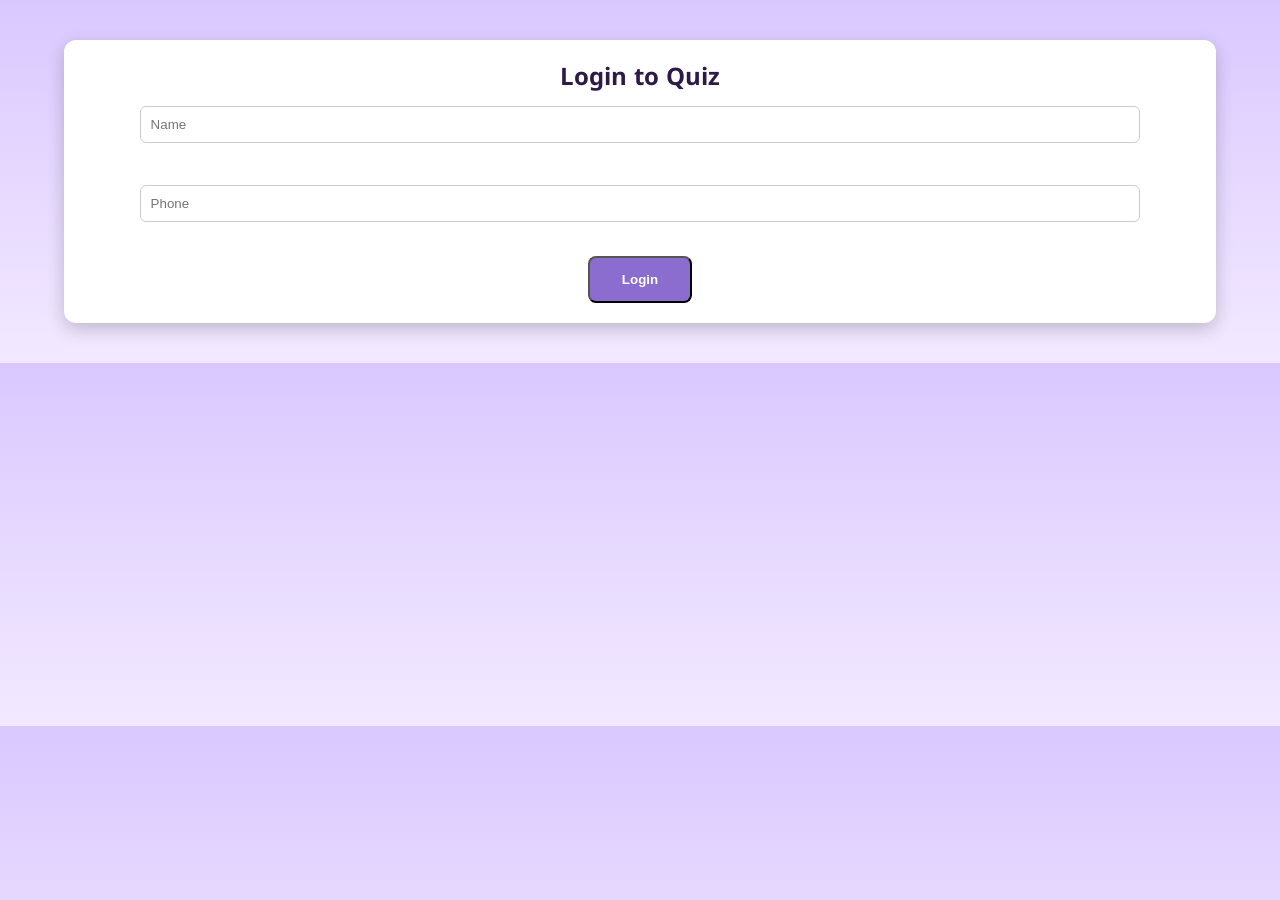
==== questions.html @ 9301614c ""Launch of Azhikode Gp library Programs website"" ====
<!DOCTYPE html>
<html lang="en">
<head>
  <meta charset="UTF-8">
  <title>Quiz Question</title>
  <link rel="stylesheet" href="style.css">
  <link href="https://fonts.googleapis.com/css2?family=Noto+Sans+Malayalam:wght@400;700&display=swap" rel="stylesheet">
</head>
<body>
<!--
<script>
document.addEventListener("DOMContentLoaded", () => {
  // Check the referring page
  const referrer = document.referrer;

  if (!referrer.includes("quiz.html")) {
    alert("❌ You must start the quiz from quiz.html!");
    window.location.href = "quiz.html";
  }
});
</script>
-->

  <!-- Login -->
  <div id="login-form" class="login-box">
    <h2>Login to Quiz</h2>
    <input type="text" id="name" class="input-field" placeholder="Name" required><br><br>
    <input type="text" id="phone" class="input-field" placeholder="Phone" required><br><br>
    <button id="login-btn" class="btn">Login</button>
    <p id="login-error" style="color:red;"></p>
  </div>

  <!-- Quiz -->
  <div id="quiz-content" class="quiz-box" style="display:none;">
    <h2 id="question-text">Loading question...</h2>
    <div id="choices"></div>
    <p id="result"></p>
  </div>

  <script>
  const API_BASE = "https://agvp-library-backend.onrender.com";
  let userName = "";
  let userPhone = "";
  let startTime;

  // Login button
  document.getElementById("login-btn").onclick = () => {
    const name = document.getElementById("name").value.trim();
    const phone = document.getElementById("phone").value.trim();
    const errorEl = document.getElementById("login-error");

    // Admin bypass
    if (name.toLowerCase() === "admin" && phone === "0000000000") {
      alert("Admin test login successful.");
      startQuiz(name, phone);
      return;
    }

    // Normal validation
    if (!name || !phone) {
      errorEl.textContent = "Please enter both name and phone.";
      return;
    }

    const phoneRegex = /^[0-9]{10}$/;
    if (!phoneRegex.test(phone)) {
      errorEl.textContent = "Please enter a valid 10-digit phone number.";
      return;
    }

    if (name.toLowerCase() === "admin") {
      errorEl.textContent = "The name 'Admin' is reserved.";
      return;
    }

    checkDuplicateEntry(name, phone, errorEl);
  };

  async function checkDuplicateEntry(name, phone, errorEl) {
    try {
      const res = await fetch(`${API_BASE}/check-submission`, {
        method: "POST",
        headers: { "Content-Type": "application/json" },
        body: JSON.stringify({ phone: phone })
      });

      const data = await res.json();
      
      if (data.alreadySubmitted) {
        errorEl.textContent = "❌ Sorry, you've answered today's question!";
        return;
      }

      startQuiz(name, phone);
    } catch (err) {
      console.error("Error checking submission:", err);
      startQuiz(name, phone);
    }
  }

  function startQuiz(name, phone) {
    userName = name;
    userPhone = phone;
    document.getElementById("login-form").style.display = "none";
    document.getElementById("quiz-content").style.display = "block";
    loadQuestion();
  }

  async function loadQuestion() {
    const res = await fetch(`${API_BASE}/question`);
    const data = await res.json();

    const qText = document.getElementById("question-text");
    const choicesDiv = document.getElementById("choices");
    const feedback = document.getElementById("result");

    choicesDiv.innerHTML = "";
    feedback.textContent = "";

    // Handle quiz status
    if (data.status === "not_started") {
      qText.textContent = "📅 Quiz starts on June 19";
      return;
    }
    if (data.status === "ended") {
      qText.textContent = "⏳ Quiz has ended.";
      return;
    }
    if (data.status === "no_question") {
      qText.textContent = "No question available today.";
      return;
    }

    // Show question
    qText.textContent = `Q${data.questionNo}: ${data.question}`;
    startTime = Date.now();

    // Create choice buttons
    data.choices.forEach((choice, i) => {
      const key = String.fromCharCode(65 + i); // A, B, C, D
      const btn = document.createElement("button");
      btn.className = "btn choice-btn";
      btn.textContent = `${key}: ${choice}`;
      btn.onclick = () => submitAnswer(data.questionNo, key);
      choicesDiv.appendChild(btn);
    });
  }

  async function submitAnswer(questionNo, choice) {
    const feedback = document.getElementById("result");
    const timeTaken = Math.floor((Date.now() - startTime) / 1000);

    const payload = {
      name: userName,
      phone: userPhone,
      answer: choice,
      questionNo: questionNo,
      timeTaken: timeTaken
    };

    try {
      const res = await fetch(`${API_BASE}/submit`, {
        method: "POST",
        headers: { "Content-Type": "application/json" },
        body: JSON.stringify(payload)
      });

      const result = await res.json();
      if (!res.ok) {
        const message = result?.message || `Server error (${res.status})`;
        feedback.textContent = `❌ ${message}`;
        return;
      }

      feedback.textContent = result.isCorrect ? "✅ Correct!" : "❌ Wrong!";
      document.querySelectorAll(".choice-btn").forEach(btn => btn.disabled = true);

      // Redirect to quiz.html after 2 seconds
      setTimeout(() => {
        window.location.href = "quiz.html";
      }, 2000);
    } catch (err) {
      feedback.textContent = "❌ Error submitting answer. Please try again.";
    }
  }
  </script>
</body>
</html>
---- style.css ----
/* Reset */
* {
  margin: 0;
  padding: 0;
  box-sizing: border-box;
}

/* Base */
body {
  font-family: "Poppins", "Noto Sans Malayalam", Arial, sans-serif;
  line-height: 1.6;
  transition: background 0.4s ease, color 0.4s ease;
}

/* 🌤 Light Theme (Lavender–Violet) */
body {
  background: linear-gradient(180deg, #d9c8ff 0%, #f3e9ff 100%);
  color: #2e1a47;
}

/* Header */
header {
  background: linear-gradient(135deg, #7b5fc8, #a78bfa);
  color: white;
  display: flex;
  justify-content: space-between;
  align-items: center;
  padding: 20px 40px;
  box-shadow: 0 4px 12px rgba(0, 0, 0, 0.1);
  position: sticky;
  top: 0;
  z-index: 1000;
}
header .logo {
  font-weight: 600;
  font-size: 1.4em;
}
nav ul {
  list-style: none;
  display: flex;
  gap: 25px;
}
nav ul li a {
  color: #f5f5ff;
  text-decoration: none;
  font-weight: 500;
  transition: color 0.3s;
}
nav ul li a:hover {
  color: #d9c8ff;
}
#theme-toggle {
  background: transparent;
  border: none;
  font-size: 1.4em;
  cursor: pointer;
  color: white;
}

/* Hero Section */
.hero {
  background: linear-gradient(135deg, #a78bfa, #cbb2ff);
  color: #2e1a47;
  text-align: center;
  padding: 100px 20px;
  border-radius: 0 0 40px 40px;
  display: flex;
  flex-direction: column;
  align-items: center;
  justify-content: center;
}
.hero h1 {
  font-size: 2.6em;
  font-weight: 700;
  color: #4b2e83;
  margin-bottom: 20px;
}
.hero p {
  font-size: 1.2em;
  color: #3c2463;
  margin-bottom: 30px;
}
.btn {
  background: #8b6ccf;
  color: white;
  padding: 14px 32px;
  border-radius: 8px;
  text-decoration: none;
  font-weight: 600;
  transition: background 0.3s, transform 0.2s;
  display: inline-block;
}
.btn:hover {
  background: #a78bfa;
  transform: scale(1.05);
}

/* Content */
.content {
  background: #ffffff;
  border-radius: 20px;
  box-shadow: 0 6px 18px rgba(0, 0, 0, 0.08);
  padding: 40px;
  margin: 50px auto;
  max-width: 1100px;
}
.content h2 {
  color: #6b46c1;
  text-align: center;
  margin-bottom: 25px;
}

/* Footer */
footer {
  background: #7b5fc8;
  color: white;
  text-align: center;
  padding: 20px;
  border-radius: 20px 20px 0 0;
}

/* 🌙 Dark Theme (Violet–Purple) */
body.dark-mode {
  background: linear-gradient(180deg, #1b1033 0%, #2a1b4d 100%);
  color: #e6e0ff;
}
body.dark-mode header {
  background: linear-gradient(135deg, #3b1e6d, #5a2ea6);
  color: #e6e0ff;
  box-shadow: 0 4px 12px rgba(0, 0, 0, 0.4);
}
body.dark-mode header .logo {
  color: #d8caff;
}
body.dark-mode nav ul li a {
  color: #d8caff;
}
body.dark-mode nav ul li a:hover {
  color: #bfa3ff;
}
body.dark-mode .hero {
  background: linear-gradient(135deg, #4b2e83, #6a3fb8);
  color: #f3e9ff;
}
body.dark-mode .hero h1 {
  color: #e6d6ff;
}
body.dark-mode .hero p {
  color: #d8caff;
}
body.dark-mode .btn {
  background: #a678ff;
  color: #fff;
}
body.dark-mode .btn:hover {
  background: #c19aff;
}
body.dark-mode .content {
  background: #2a1b4d;
  box-shadow: 0 6px 18px rgba(255, 255, 255, 0.08);
}
body.dark-mode .content h2 {
  color: #c19aff;
}
body.dark-mode footer {
  background: linear-gradient(135deg, #3b1e6d, #5a2ea6);
  color: #e6e0ff;
}

/* Login + Quiz Styling */
.login-box {
  position: static;
  transform: none;
  width: 90%;
  margin: 40px auto;
  padding: 20px;
  background: #ffffff;
  border-radius: 12px;
  box-shadow: 0 6px 18px rgba(0,0,0,0.2);
  text-align: center;
}
.input-field {
  width: 90%;
  padding: 10px;
  margin: 8px 0;
  border: 1px solid #ccc;
  border-radius: 6px;
}
.quiz-box {
  max-width: 600px;
  margin: 40px auto;
  padding: 20px;
  background: #fafafa;
  border-radius: 12px;
  box-shadow: 0 4px 12px rgba(0,0,0,0.1);
}
.choice-btn {
  display: block;
  width: 100%;
  margin: 8px 0;
  padding: 12px;
  text-align: left;
  border: none;
  border-radius: 6px;
  background: #8b6ccf;
  color: white;
  font-weight: 500;
  cursor: pointer;
  transition: background 0.3s;
}
.choice-btn:hover {
  background: #a78bfa;
}

/* Dark mode for login + quiz */
body.dark-mode .login-box {
  background: #2a1b4d;
  color: #e6e0ff;
}
body.dark-mode .input-field {
  background: #3b2a63;
  border: 1px solid #6a3fb8;
  color: #e6e0ff;
}
body.dark-mode .quiz-box {
  background: #3b2a63;
  color: #e6e0ff;
}
body.dark-mode .choice-btn {
  background: #a678ff;
}
body.dark-mode .choice-btn:hover {
  background: #c19aff;
}

/* Leaderboard Tables Grid */
.tables-grid {
  display: grid;
  grid-template-columns: repeat(2, 1fr);
  gap: 20px;
  margin: 20px;
}
.table-box {
  border: 1px solid #ccc;
  border-radius: 12px;
  padding: 15px;
  background: #fff;
  box-shadow: 0 4px 12px rgba(0,0,0,0.1);
}
.table-box h3 {
  margin-bottom: 10px;
  color: #5b3ea6;
}
.table-box table {
  width: 100%;
  border-collapse: collapse;
}
.table-box th, .table-box td {
  border: 1px solid #ddd;
  padding: 8px;
  text-align: center;
}
.table-box th {
  background: #d9c8ff;
  color: #2e1a47;
}
.table-box tr:nth-child(even) {
  background: #f8f5ff;
}

/* Dark mode for tables */
body.dark-mode .table-box {
  background: #2a1b4d;
  color: #e6e0ff;
}
body.dark-mode .table-box h3 {
  color: #c19aff;
}
body.dark-mode .table-box th {
  background: #5a2ea6;
  color: #fff;
}
body.dark-mode .table-box tr:nth-child(even) {
  background: #3b2a63;
}

/* Responsive */
@media (max-width: 768px) {
  header {
    flex-direction: column;
    text-align: center;
  }
  nav ul {
    justify-content: center;
    margin-top: 10px;
  }
  .hero {
    padding: 20px;
  }
  .content {
    padding: 20px;
  }
  footer {
    padding: 10px;
  }
}
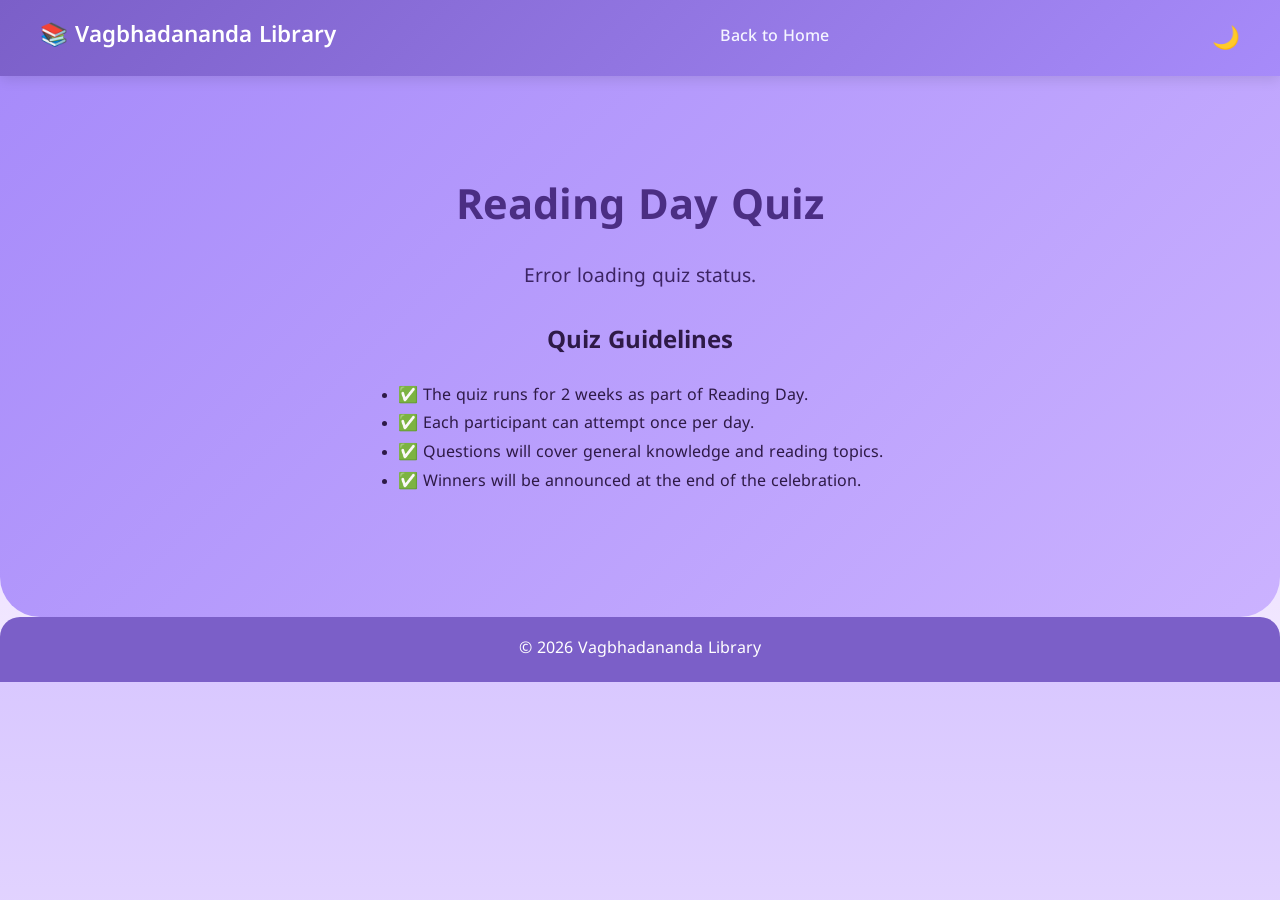
==== commit fadeedc3: "Refactor questions.html to restore original content" ====
--- a/questions.html
+++ b/questions.html
@@ -7,7 +7,7 @@
   <link href="https://fonts.googleapis.com/css2?family=Noto+Sans+Malayalam:wght@400;700&display=swap" rel="stylesheet">
 </head>
 <body>
-<!--
+
 <script>
 document.addEventListener("DOMContentLoaded", () => {
   // Check the referring page
@@ -19,7 +19,7 @@
   }
 });
 </script>
--->
+
 
   <!-- Login -->
   <div id="login-form" class="login-box">
